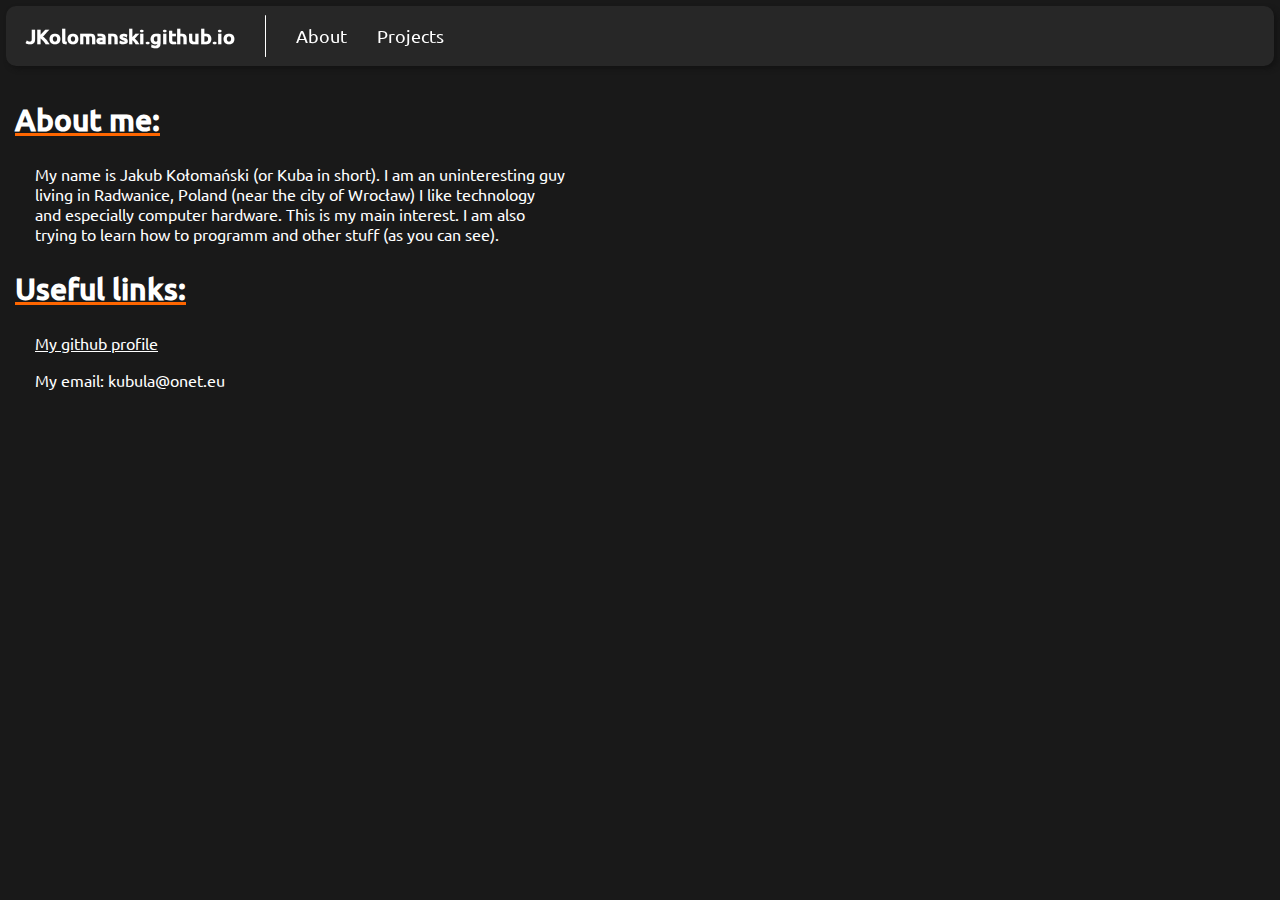
==== About/index.html @ 599a9d34 "Added functionality to the navbar buttons; added seperate 'About' and 'Projects' html files" ====
<!DOCTYPE html>
<html lang="en">
  <head>
    <meta charset="UTF-8" />
    <meta http-equiv="X-UA-Compatible" content="IE=edge" />
    <meta name="viewport" content="width=device-width, initial-scale=1.0" />
    <link rel="stylesheet" type="text/css" media="screen" href="../main.css" />
    <script src="../main.js"></script>
    <title>JKolomanski.github.io</title>
  </head>
  <body onload="displayNavBar();">
    <div id="navbarContainer"></div>
    <div class="pageContent">
      <h2>About me:</h2>
      <p>
        My name is Jakub Kołomański (or Kuba in short). I am an uninteresting
        guy
        <br />
        living in Radwanice, Poland (near the city of Wrocław) I like technology
        <br />
        and especially computer hardware. This is my main interest. I am also
        <br />
        trying to learn how to programm and other stuff (as you can see). <br />
      </p>
      <h2>Useful links:</h2>
      <a href="https://github.com/JKolomanski" target="_blank" class="link"
        >My github profile <br
      /></a>
      <p>My email: kubula@onet.eu</p>
    </div>
  </body>
</html>
---- main.css ----
@font-face {
    font-family: titleFont;
    src: url(Fonts/Ubuntu-Medium.ttf);
}

@font-face {
    font-family: defaultFont;
    src: url(Fonts/Ubuntu-Regular.ttf);
}

body {
    background-color: #191919;
    margin: 0px;
}

body::-webkit-scrollbar {
    width: 0.5vw;
}

body::-webkit-scrollbar-track {
    background: #191919;
}

body::-webkit-scrollbar-thumb {
    background: #272727;
}

.pageContent {
    margin-top: 100px;
}


nav {
    display: flex;
    align-items: center;
    background-color: #272727;
    height: 60px;
    border-radius: 10px;
    position: fixed;
    width: 99%;
    top: 0;
    margin-top: 0.5vw;
    margin-left: 0.5vw;
    margin-right: 0.5vw;
    box-shadow: 3px 3px 5px #131313;
    z-index: 1;

}

h1 {
    color: white;
    font-family: titleFont;
    font-size: 20px;
    line-height: 60px;
    text-align: left;
    margin: 0px;
    margin-left: 20px;
}

.divider {
    background-color: white;
    width: 1px;
    border-radius: 3px;
    height: 70%;
    z-index: 2;
    margin-left: 30px;
    margin-right: 30px;
}

.navBarLink, .navBarLink:hover {
    margin-right: 30px;
    margin-left: 0px;
    color: white;
    font-family: defaultFont;
    font-size: 18px;
    text-decoration-line: none;
}

.navBarLink:hover {
    text-decoration-line: underline;
}

h2 {
    margin-left: 15px;
    color: white;
    font-size: 30px;
    font-family: titleFont;
    text-decoration-line: underline;
    text-decoration-color: #ff6600;
}

.link, p {
    margin-left: 35px;
    color: white;
    font-family: defaultFont;
}

.link:hover {
    color: #ff6600;
}

.projectCards {
    display: flex;
    justify-content: space-evenly;
    align-items: center;
    flex-wrap: wrap;
    row-gap: 20px;
    column-gap: 20px;
    margin: 20px;
}

.projectCard {
    display: flex;
    flex-direction: column;
    text-align: center;
    align-items: center;
    background-color: #272727;
    border-radius:25px;
    box-shadow: 3px 3px 5px #131313;
    position: relative;
    overflow: hidden;
    height: 400px;
    width: 400px;
}

.projectCardImage {
    height: 200px;
    width: 400px;
    box-shadow: 3px 3px 5px#131313;
}

.projectCardText {
    margin-left: 10px;
    margin-right: 10px;
    margin-bottom: 100px;
}

.projectButton, .projectButton:hover {
    background-color: #ff6600;
    color: white;
    font-size: 20px;
    width: 360px;
    font-family: defaultFont;
    border: none;
    padding: 10px;
    border-radius: 5px;
    box-shadow: 3px 3px 5px #131313;
    position: absolute;
    bottom: 0;
    margin-left: 10px;
    margin-right: 10px;
    margin-bottom: 20px;
}

.projectButton:hover {
    text-decoration-line: underline;
    text-decoration-color: white;
    cursor: pointer;
    transform: scale(1.015);
}

/*
@media (max-width: 576px) {
    
}*/
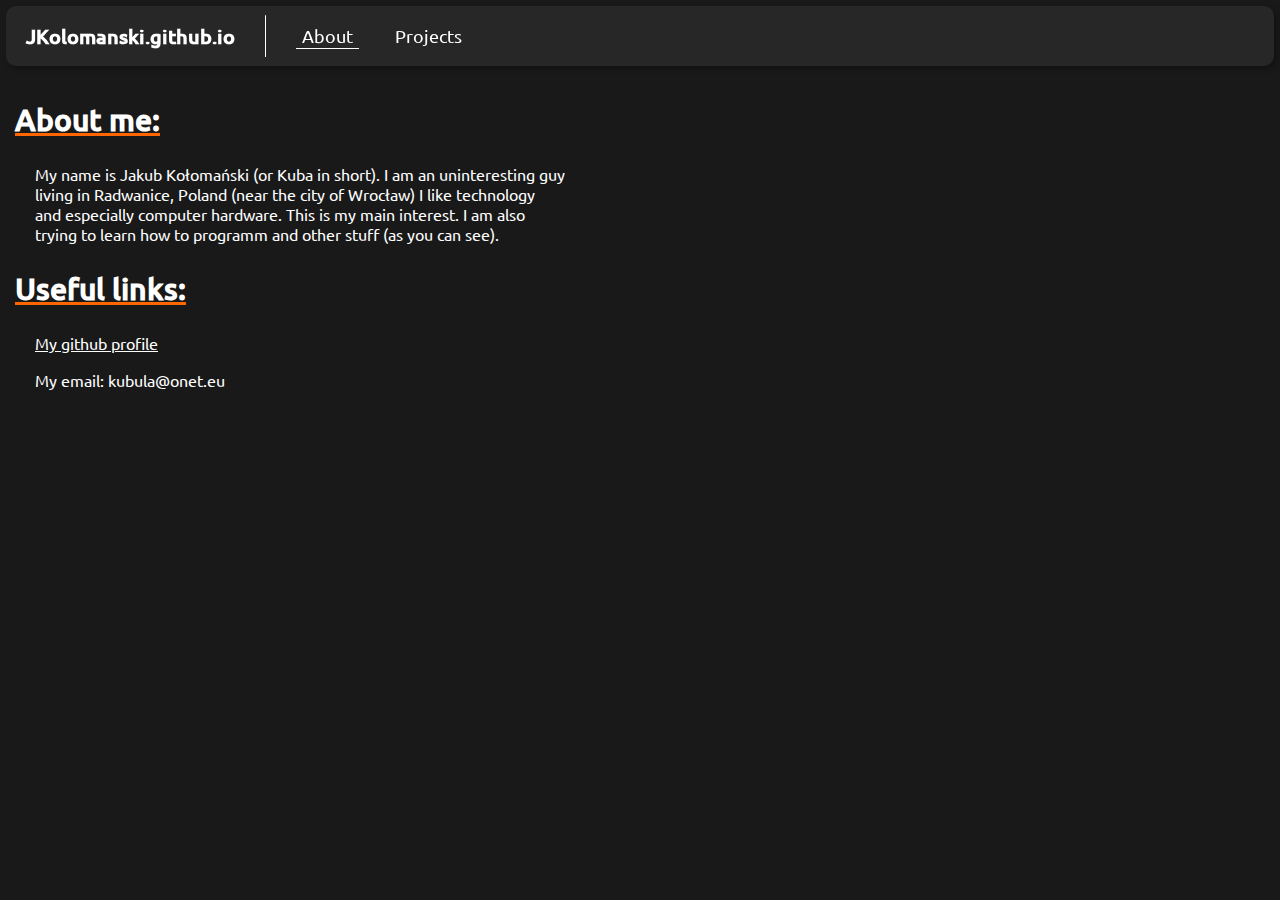
==== commit a98ac7c0: "Moved all js code concerning the navbar to a seperate file" ====
--- a/About/index.html
+++ b/About/index.html
@@ -6,6 +6,7 @@
     <meta name="viewport" content="width=device-width, initial-scale=1.0" />
     <link rel="stylesheet" type="text/css" media="screen" href="../main.css" />
     <script src="../main.js"></script>
+    <script src="../Navbar/navbar.js"></script>
     <title>JKolomanski.github.io</title>
   </head>
   <body onload="displayNavBar();">
--- a/main.css
+++ b/main.css
@@ -27,57 +27,6 @@
 
 .pageContent {
     margin-top: 100px;
-}
-
-
-nav {
-    display: flex;
-    align-items: center;
-    background-color: #272727;
-    height: 60px;
-    border-radius: 10px;
-    position: fixed;
-    width: 99%;
-    top: 0;
-    margin-top: 0.5vw;
-    margin-left: 0.5vw;
-    margin-right: 0.5vw;
-    box-shadow: 3px 3px 5px #131313;
-    z-index: 1;
-
-}
-
-h1 {
-    color: white;
-    font-family: titleFont;
-    font-size: 20px;
-    line-height: 60px;
-    text-align: left;
-    margin: 0px;
-    margin-left: 20px;
-}
-
-.divider {
-    background-color: white;
-    width: 1px;
-    border-radius: 3px;
-    height: 70%;
-    z-index: 2;
-    margin-left: 30px;
-    margin-right: 30px;
-}
-
-.navBarLink, .navBarLink:hover {
-    margin-right: 30px;
-    margin-left: 0px;
-    color: white;
-    font-family: defaultFont;
-    font-size: 18px;
-    text-decoration-line: none;
-}
-
-.navBarLink:hover {
-    text-decoration-line: underline;
 }
 
 h2 {
@@ -126,7 +75,7 @@
 .projectCardImage {
     height: 200px;
     width: 400px;
-    box-shadow: 3px 3px 5px#131313;
+    box-shadow: 0px 3px 5px#131313;
 }
 
 .projectCardText {
@@ -139,16 +88,16 @@
     background-color: #ff6600;
     color: white;
     font-size: 20px;
-    width: 360px;
     font-family: defaultFont;
+    width: 90%;
     border: none;
     padding: 10px;
     border-radius: 5px;
     box-shadow: 3px 3px 5px #131313;
     position: absolute;
     bottom: 0;
-    margin-left: 10px;
-    margin-right: 10px;
+    margin-left: 20px;
+    margin-right: 20px;
     margin-bottom: 20px;
 }
 
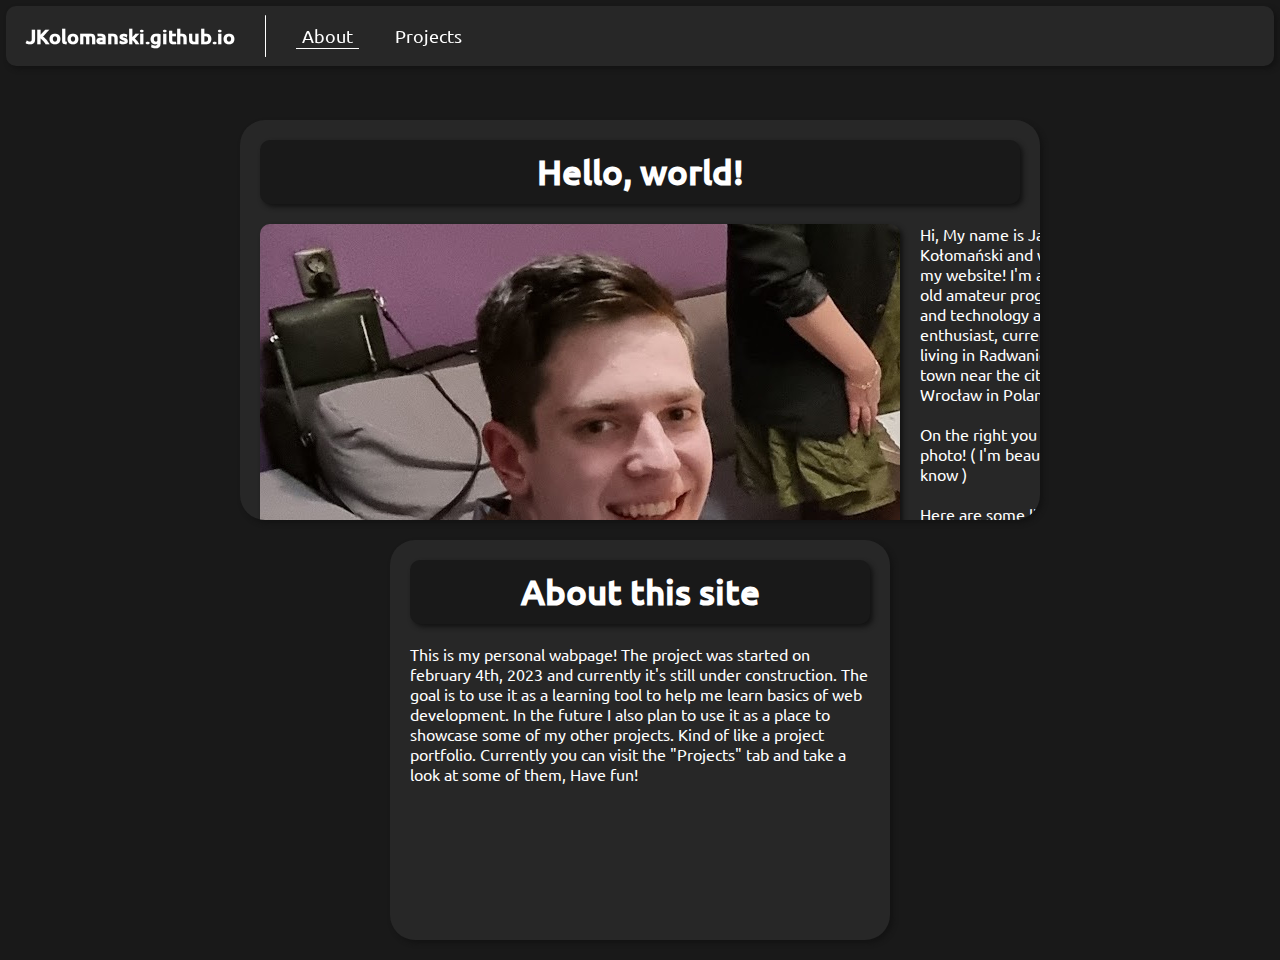
==== commit 82fda1a9: "Redesigned the "About" page" ====
--- a/About/index.html
+++ b/About/index.html
@@ -5,29 +5,52 @@
     <meta http-equiv="X-UA-Compatible" content="IE=edge" />
     <meta name="viewport" content="width=device-width, initial-scale=1.0" />
     <link rel="stylesheet" type="text/css" media="screen" href="../main.css" />
-    <script src="../main.js"></script>
+    <link rel="stylesheet" type="text/css" media="screen" href="about.css" />
+    <script src="about.js"></script>
     <script src="../Navbar/navbar.js"></script>
     <title>JKolomanski.github.io</title>
   </head>
   <body onload="displayNavBar();">
     <div id="navbarContainer"></div>
-    <div class="pageContent">
-      <h2>About me:</h2>
-      <p>
-        My name is Jakub Kołomański (or Kuba in short). I am an uninteresting
-        guy
-        <br />
-        living in Radwanice, Poland (near the city of Wrocław) I like technology
-        <br />
-        and especially computer hardware. This is my main interest. I am also
-        <br />
-        trying to learn how to programm and other stuff (as you can see). <br />
-      </p>
-      <h2>Useful links:</h2>
-      <a href="https://github.com/JKolomanski" target="_blank" class="link"
-        >My github profile <br
-      /></a>
-      <p>My email: kubula@onet.eu</p>
+    <div class="aboutCards">
+      <div class="aboutCard" id="aboutMe">
+        <h2 class="cardTitle">Hello, world!</h2>
+        <div class="cardContent">
+          <img src="my-photo.jpg" alt="placeholder" />
+          <div class="textAndLinkContainer">
+            <p>
+              Hi, My name is Jakub Kołomański and welcome to my website! I'm an
+              18 year old amateur programmer and technology and IT enthusiast,
+              currently I'am living in Radwanice, a small town near the city of
+              Wrocław in Poland.<br />
+              <br />
+              On the right you can see my photo! ( I'm beautiful, I know )<br />
+              <br />
+              Here are some links, one to my GitHub account and the other to
+              copy my email to your clipboard:
+            </p>
+            <div class="links">
+              <button class="page-button" onclick="copyEmailToClipboard()">
+                Email
+              </button>
+              <button class="page-button" onclick="githubButtonClicked()">
+                Github
+              </button>
+            </div>
+          </div>
+        </div>
+      </div>
+      <div class="aboutCard">
+        <h2 class="cardTitle">About this site</h2>
+        <p>
+          This is my personal wabpage! The project was started on february 4th,
+          2023 and currently it's still under construction. The goal is to use
+          it as a learning tool to help me learn basics of web development. In
+          the future I also plan to use it as a place to showcase some of my
+          other projects. Kind of like a project portfolio. Currently you can
+          visit the "Projects" tab and take a look at some of them, Have fun!
+        </p>
+      </div>
     </div>
   </body>
 </html>
--- a/main.css
+++ b/main.css
@@ -24,18 +24,11 @@
 body::-webkit-scrollbar-thumb {
     background: #272727;
 }
-
-.pageContent {
-    margin-top: 100px;
-}
-
 h2 {
-    margin-left: 15px;
+    top: 0;
     color: white;
-    font-size: 30px;
+    font-size: 35px;
     font-family: titleFont;
-    text-decoration-line: underline;
-    text-decoration-color: #ff6600;
 }
 
 .link, p {
@@ -44,47 +37,8 @@
     font-family: defaultFont;
 }
 
-.link:hover {
-    color: #ff6600;
-}
 
-.projectCards {
-    display: flex;
-    justify-content: space-evenly;
-    align-items: center;
-    flex-wrap: wrap;
-    row-gap: 20px;
-    column-gap: 20px;
-    margin: 20px;
-}
-
-.projectCard {
-    display: flex;
-    flex-direction: column;
-    text-align: center;
-    align-items: center;
-    background-color: #272727;
-    border-radius:25px;
-    box-shadow: 3px 3px 5px #131313;
-    position: relative;
-    overflow: hidden;
-    height: 400px;
-    width: 400px;
-}
-
-.projectCardImage {
-    height: 200px;
-    width: 400px;
-    box-shadow: 0px 3px 5px#131313;
-}
-
-.projectCardText {
-    margin-left: 10px;
-    margin-right: 10px;
-    margin-bottom: 100px;
-}
-
-.projectButton, .projectButton:hover {
+.page-button, .page-button:hover {
     background-color: #ff6600;
     color: white;
     font-size: 20px;
@@ -101,13 +55,12 @@
     margin-bottom: 20px;
 }
 
-.projectButton:hover {
+.page-button:hover {
     text-decoration-line: underline;
     text-decoration-color: white;
     cursor: pointer;
     transform: scale(1.015);
 }
-
 /*
 @media (max-width: 576px) {
     
--- a/About/about.css
+++ b/About/about.css
@@ -0,0 +1,81 @@
+.aboutCards {
+    display: flex;
+    justify-content: space-evenly;
+    flex-wrap: wrap;
+    row-gap: 20px;
+    column-gap: 20px;
+    margin: 20px;
+    margin-top: 120px;
+}
+
+.aboutCard {
+
+    flex-direction: column;
+    display: flex;
+    background-color: #272727;
+    border-radius: 25px;
+    box-shadow: 3px 3px 5px #131313;
+    position: relative;
+    overflow: hidden;
+    height: 400px;
+    width: 500px;
+}
+
+#aboutMe {
+    width: 800px;
+}
+
+.cardTitle {
+    text-align: center;
+    align-self: center;
+    width: calc(100% - 60px);
+    margin: 20px;
+    margin-bottom: 0;
+    background-color: #191919;
+    padding: 10px;
+    border-radius: 10px;
+    box-shadow: 3px 3px 5px #131313;
+}
+
+.cardContent {
+    display: flex;
+}
+
+img {
+    margin: 20px;
+    margin-right: 0;
+    width:100%;
+    height: auto;
+    border-radius: 10px;
+    box-shadow: 3px 3px 5px #131313;
+}
+
+p {
+    margin: 20px;
+}
+
+.textAndLinkContainer {
+    display: flex;
+    flex-direction: column;
+    justify-content: space-between;
+    height: 320px;
+}
+
+.links {
+    display: flex;
+    flex-direction: row;
+}
+
+.page-button {
+    position: inherit;
+    width: 100px;
+    margin-top: 20px;
+    margin-right: 0px;
+}
+
+.page-button:hover {
+    position: inherit;
+    width: 100px;
+    margin-top: 20px;
+    margin-right: 0px;
+}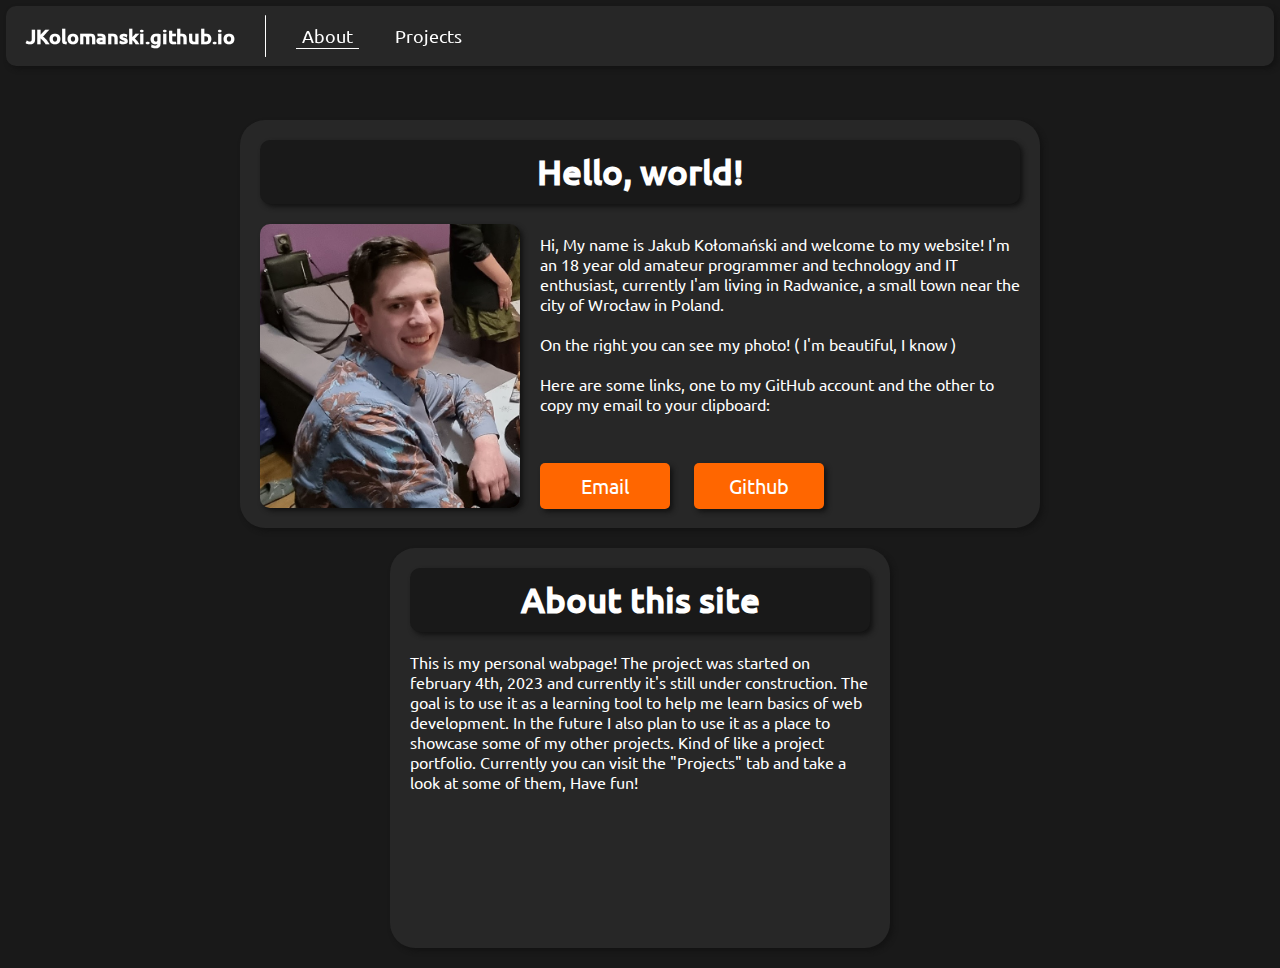
==== commit 8cf2fc59: "Changed the about me card to use css grid, implemented responvise design" ====
--- a/About/index.html
+++ b/About/index.html
@@ -15,29 +15,25 @@
     <div class="aboutCards">
       <div class="aboutCard" id="aboutMe">
         <h2 class="cardTitle">Hello, world!</h2>
-        <div class="cardContent">
-          <img src="my-photo.jpg" alt="placeholder" />
-          <div class="textAndLinkContainer">
-            <p>
-              Hi, My name is Jakub Kołomański and welcome to my website! I'm an
-              18 year old amateur programmer and technology and IT enthusiast,
-              currently I'am living in Radwanice, a small town near the city of
-              Wrocław in Poland.<br />
-              <br />
-              On the right you can see my photo! ( I'm beautiful, I know )<br />
-              <br />
-              Here are some links, one to my GitHub account and the other to
-              copy my email to your clipboard:
-            </p>
-            <div class="links">
-              <button class="page-button" onclick="copyEmailToClipboard()">
-                Email
-              </button>
-              <button class="page-button" onclick="githubButtonClicked()">
-                Github
-              </button>
-            </div>
-          </div>
+        <img src="my-photo.jpg" alt="placeholder" />
+        <p class="about-me-text">
+          Hi, My name is Jakub Kołomański and welcome to my website! I'm an 18
+          year old amateur programmer and technology and IT enthusiast,
+          currently I'am living in Radwanice, a small town near the city of
+          Wrocław in Poland.<br />
+          <br />
+          On the right you can see my photo! ( I'm beautiful, I know )<br />
+          <br />
+          Here are some links, one to my GitHub account and the other to copy my
+          email to your clipboard:
+        </p>
+        <div class="links">
+          <button class="page-button" onclick="copyEmailToClipboard()">
+            Email
+          </button>
+          <button class="page-button" onclick="githubButtonClicked()">
+            Github
+          </button>
         </div>
       </div>
       <div class="aboutCard">
--- a/About/about.css
+++ b/About/about.css
@@ -17,15 +17,26 @@
     box-shadow: 3px 3px 5px #131313;
     position: relative;
     overflow: hidden;
-    height: 400px;
+    min-height: 400px;
     width: 500px;
 }
 
 #aboutMe {
     width: 800px;
+    display: grid;
+    grid-auto-rows: min-content;
+
+    grid-template-areas:
+     'h h'
+     'p t'
+     'l1 l2';
+
+    grid-template-columns: min-content 520px auto;
 }
 
 .cardTitle {
+    grid-area: h;
+    column-width: auto;
     text-align: center;
     align-self: center;
     width: calc(100% - 60px);
@@ -37,15 +48,13 @@
     box-shadow: 3px 3px 5px #131313;
 }
 
-.cardContent {
-    display: flex;
-}
-
 img {
+    grid-area: p;
+    grid-template-columns: min-content;
+    grid-row: span 2 / auto;
     margin: 20px;
     margin-right: 0;
-    width:100%;
-    height: auto;
+    width: 260px;
     border-radius: 10px;
     box-shadow: 3px 3px 5px #131313;
 }
@@ -54,28 +63,67 @@
     margin: 20px;
 }
 
-.textAndLinkContainer {
-    display: flex;
-    flex-direction: column;
-    justify-content: space-between;
-    height: 320px;
+.about-me-text {
+    grid-area: t;
+    align-self: center;
+    grid-auto-flow: row;
 }
 
 .links {
-    display: flex;
-    flex-direction: row;
+    grid-area: l2;
 }
 
 .page-button {
     position: inherit;
-    width: 100px;
+    width: 130px;
     margin-top: 20px;
     margin-right: 0px;
+    margin-bottom: 0px;
 }
 
 .page-button:hover {
     position: inherit;
-    width: 100px;
+    width: 130px;
     margin-top: 20px;
     margin-right: 0px;
+    margin-bottom: 0px;
+}
+
+
+@media (max-width: 840px) {
+    #aboutMe {
+        width: 500px;
+        grid-template-columns: min-content auto auto;
+    }
+
+    img {
+        width: 130px;
+        grid-row: span 1 / auto;
+    }
+   
+    .links {
+        grid-area: l1;
+    }
+
+    .about-me-text {
+        grid-row: span 2 / auto;
+    }
+
+    .page-button {
+        height: 60px;
+        position: inherit;
+        width: 130px;
+        margin-top: 0px;
+        margin-right: 0px;
+        margin-bottom: 20px;
+    }
+
+    .page-button:hover {
+        height: 60px;
+        position: inherit;
+        width: 130px;
+        margin-top: 0px;
+        margin-right: 0px;
+        margin-bottom: 20px;
+    }
 }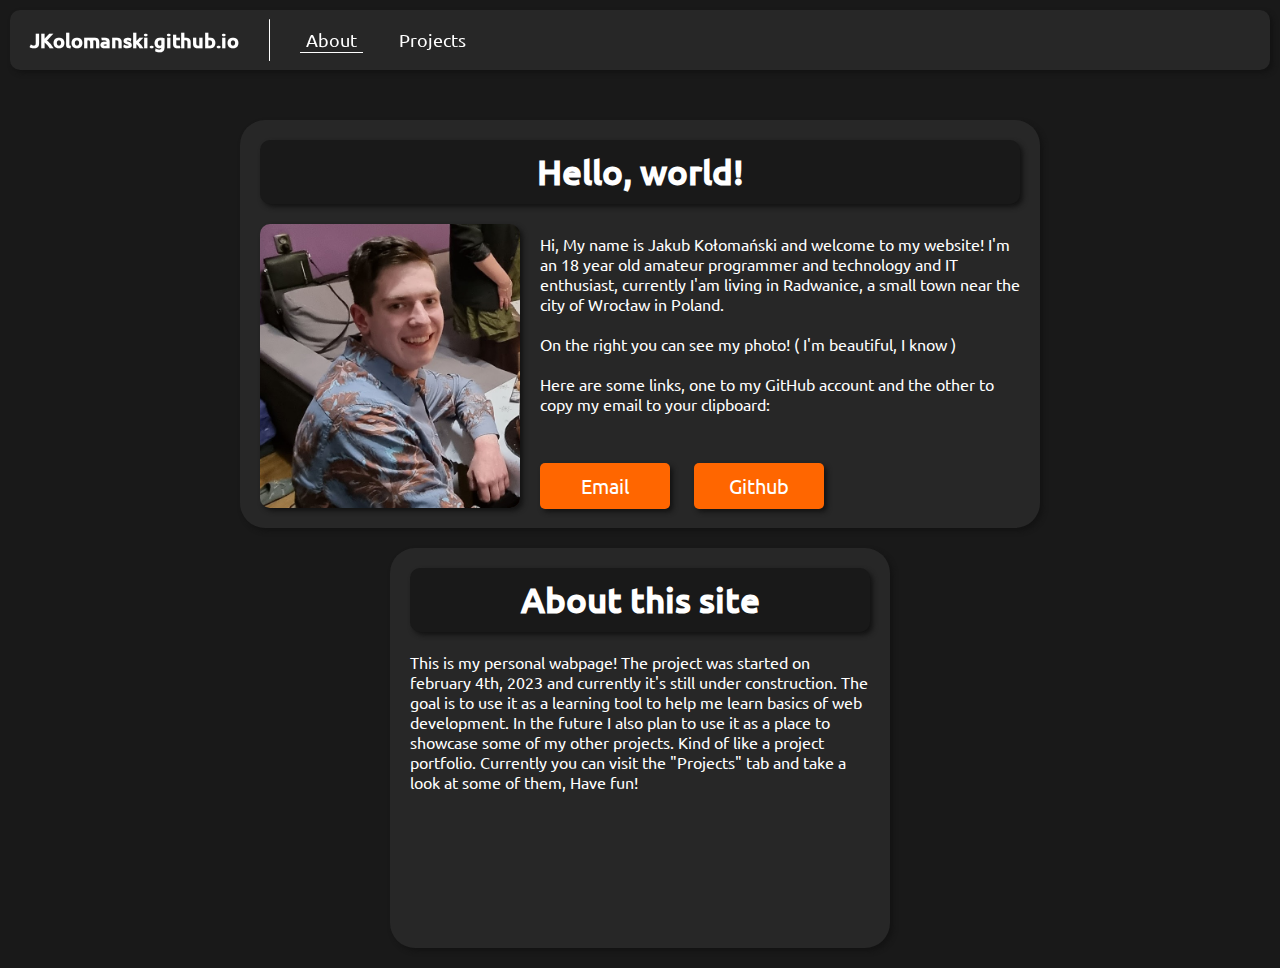
==== commit 4c5da416: "Fixed the navbar to work better on mobile devices" ====
--- a/About/index.html
+++ b/About/index.html
@@ -15,7 +15,7 @@
     <div class="aboutCards">
       <div class="aboutCard" id="aboutMe">
         <h2 class="cardTitle">Hello, world!</h2>
-        <img src="my-photo.jpg" alt="placeholder" />
+        <img id="my-photo" src="my-photo.jpg" alt="placeholder" />
         <p class="about-me-text">
           Hi, My name is Jakub Kołomański and welcome to my website! I'm an 18
           year old amateur programmer and technology and IT enthusiast,
--- a/About/about.css
+++ b/About/about.css
@@ -48,7 +48,7 @@
     box-shadow: 3px 3px 5px #131313;
 }
 
-img {
+#my-photo {
     grid-area: p;
     grid-template-columns: min-content;
     grid-row: span 2 / auto;
@@ -96,7 +96,7 @@
         grid-template-columns: min-content auto auto;
     }
 
-    img {
+    #my-photo {
         width: 130px;
         grid-row: span 1 / auto;
     }
